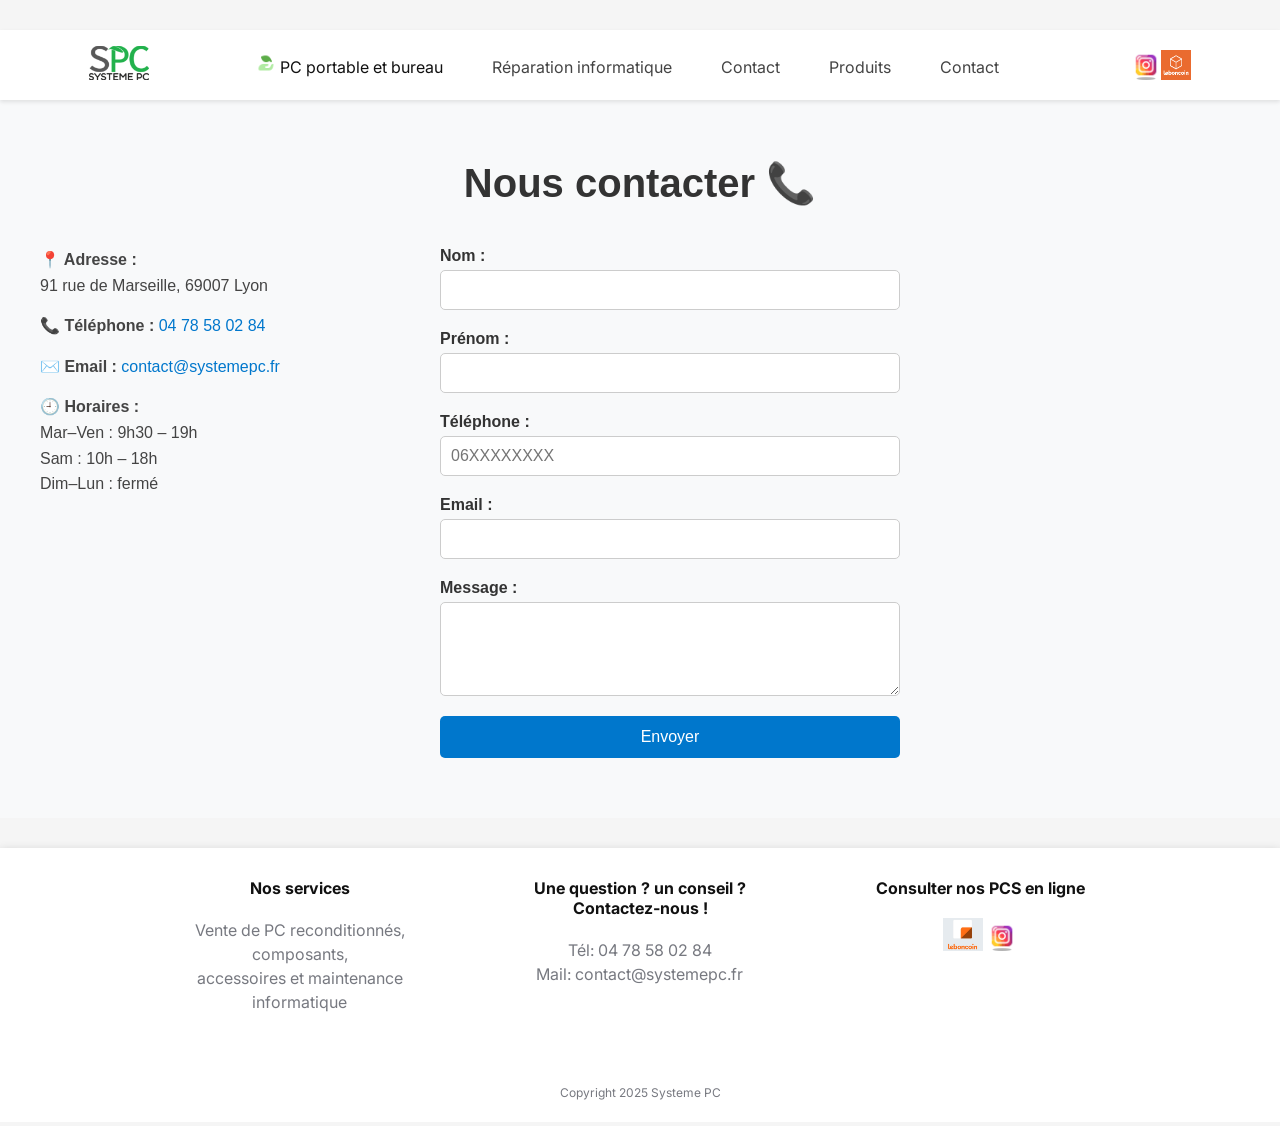
==== contact.html @ 1453016a "commit 2" ====
<!DOCTYPE html>
<html lang="fr">
<head>
    <meta charset="UTF-8">
    <meta name="viewport" content="width=device-width, initial-scale=1.0">
    <title>Systeme PC : PC Portable et PC de bureau reconditionné à petit prix !</title>
    <link rel="icon" type="image/png" href="img/favicon.png" />
    <link rel="stylesheet" href="styles.css">
    <link rel="stylesheet" href="contact.css">
    <link rel="preconnect" href="https://fonts.googleapis.com">
    <link rel="preconnect" href="https://fonts.gstatic.com" crossorigin>
    <link href="https://fonts.googleapis.com/css2?family=Inter:ital,opsz,wght@0,14..32,100..900;1,14..32,100..900&display=swap" rel="stylesheet">
</head>
<body>


    

    <!-- Début de la topbar ! -->

    <header class="topbar">

        <div class="logo">

           <a href="index.html">
            <img src="img/logo.svg" alt="Logo de Systeme PC">
            </a> 

        </div>


            <div class="toggler-container">

                <button>
                    <img src="img/menu.svg" alt="Navigation principale du site">
                </button>

            </div>

                <nav class="navigation">

                    <a href="https://www.leboncoin.fr/boutique/35010/systeme_pc.htm#online_ads">Découvrir nos PC</a>
                    <a href="#repar-info">Réparation informatique</a>
                    <a href="#title-contact">Nous contacter</a>

                </nav>

                <nav class="menu">
                    <img src="img/ecologie.png" alt="" width="20">
                    <a href="https://www.leboncoin.fr/boutique/35010/systeme_pc.htm#online_ads" class="active">PC portable et bureau </a>
                    <a href="#repar-info">Réparation informatique</a>
                    <a href="#title-contact">Contact</a>
                    <a href="produits.html">Produits</a>
                    <a href="contact.html">Contact</a>
                </nav>

                <div class="rs">
                    <a href="https://www.instagram.com/systeme_pc/"><img src="img/instagram.png" alt="" width="30" class="rs"></a>
                    <a href="https://www.leboncoin.fr/boutique/35010/systeme_pc.htm#online_ads"><img src="img/icon-leboncoin.png" alt="" width="30" class="rs"></a>
            </div>


    </header>
        <section id="contact" class="contact-premium">
            <div class="contact-container">
            <h2>Nous contacter 📞</h2>

                <div class="contact-grid">
                    <div class="contact-info">
                        <p><strong>📍 Adresse :</strong><br>91 rue de Marseille, 69007 Lyon</p>
                        <p><strong>📞 Téléphone :</strong> <a href="tel:0478580284">04 78 58 02 84</a></p>
                        <p><strong>✉️ Email :</strong> <a href="mailto:contact@systemepc.fr">contact@systemepc.fr</a></p>
                        <p><strong>🕘 Horaires :</strong><br>
                            Mar–Ven : 9h30 – 19h<br>
                            Sam : 10h – 18h<br>
                            Dim–Lun : fermé
                        </p>
                    </div>
                    <div class="contact-form">
                        <form action="contact.php" method="POST">
                            <label for="name">Nom :</label>
                            <input type="text" id="name" name="name" required>
                            <label for="prenom">Prénom :</label>
                            <input type="text" id="prenom" name="prenom" required>
                            <label for="tel">Téléphone :</label>
                            <input type="tel" id="tel" name="tel" required pattern="[0-9]{10}" placeholder="06XXXXXXXX">

                            <label for="email">Email :</label>
                            <input type="email" id="email" name="email" required>

                            <label for="message">Message :</label>
                            <textarea id="message" name="message" rows="4" required></textarea>

                            <button type="submit">Envoyer</button>
                        </form>
                    
                </div>

            <div class="contact-map">
                <iframe 
                    src="https://www.google.com/maps/embed?pb=!1m18!1m12!1m3!1d2784.2005434803896!2d4.834554576598938!3d45.74712537108001!2m3!1f0!2f0!3f0!3m2!1i1024!2i768!4f13.1!3m3!1m2!1s0x47f4ea487e197083%3A0xee4ef613c15510ec!2sSyst%C3%A8me%20PC!5e0!3m2!1sfr!2sfr!4v1749938939712!5m2!1sfr!2sfr" 
                    width="600" 
                    height="450" 
                    style="border:0;" 
                    allowfullscreen="" 
                    loading="lazy" 
                    referrerpolicy="no-referrer-when-downgrade">
                </iframe>
        
            </div>
        
        </section>



        
    <footer>

        <div class="container-footer">

        <div class="col1-footer">

        <h4>Nos services</h4>

        <p>Vente de PC reconditionnés, composants, <br>accessoires et
        maintenance informatique</p>

        </div>


        <div class="col2-footer">


        <h4>Une question ? un conseil ? <br> Contactez-nous !</h4>

        <p class="no-decoration">Tél: 04 78 58 02 84 <br>
        Mail: contact@systemepc.fr</p>

        </div>


        
        <div class="col3-footer">


        <h4> Consulter nos PCS en ligne</h4>

        <p><a href="https://www.leboncoin.fr/boutique/35010/systeme_pc.htm#online_ads">
            <img src="img/logo-leboncoin.jpg" alt="logo leboncoin" width="40"></a>
            <a href="https://www.instagram.com/systeme_pc/"><img src="img/instagram.png" alt="" width="30"></a>
        </p>
      
        
        </div>

    </div>
        
        <p class="copy">Copyright 2025 Systeme PC</p>

        
       


    </footer>

    <script type="text/javascript" src="script.js"></script> 


</body>
</html>
---- styles.css ----
:root{
    /* colors */
    --color-dark-black: #111;
    --color-light-black: #1d1d1d;
    --color-background-body: rgb(245, 245, 245);
    --color-white: #fff;
    --color-gray: #4A4C56;
    --color-gray-light: #777980;
    --color-SuperGray-light: #e6eff4;
    --color-green: #19A041;

    /* fonts */
    --font-inter: "Inter", Arial, Helvetica, sans-serif;
    --font-open-sans: "open sans", Arial, Helvetica, sans-serif;
}

*, *::before, *::after{
    padding: 0;
    margin: 0;
    box-sizing: border-box;
}

html {
    scroll-behavior: smooth;;
    scroll-padding-top: 130px; /* Ajuste cette valeur selon la hauteur de ton header */
}


body{
    background-color:   var(--color-background-body);
    font-family: var(--font-inter);
}

a{
    text-decoration: none;
    color: inherit;
    outline: none;
}
a:focus, button:focus {
    outline: 2px solid var(--color-green);
    outline-offset: 2px;
}

/* Mobile first ! */


.topbar{
    display: flex;
    justify-content: space-between;
    align-items: center;
    height: 70px;
    width: 100%;
    padding: 0 20px;
    position: static;
    background-color: #fff;
    z-index: 99;
    box-shadow: 0 2px 4px rgba(0, 0, 0, 0.1);
    margin-top: 30px;
}

.topbar .logo img{
    width: 60px;
}

.topbar .logo{
    display: flex;
    align-items: center;
}


.toggler-container button{
    cursor: pointer;
    display: flex;
    justify-content: left;
    align-items: left;
    border: none;
    padding: 2px;
    border-radius: 3px;
    background-color: #fff;


}
.rs{
        display: none !important;
}
.menu{
    display: none;
}

.topbar .navigation{

    text-decoration: none;
    position: absolute;
    background-color: #fff;
    width: 70%;
    height: 230px;
    right: 0;
    top: 110px;
    padding: 10px 0 0 0px;
    transition: transform 0.4s ease-out;
    transform:  translateX(100%);
}

.navigation.active{
    transform:  translateX(0%);
}

.topbar .navigation a{
    display: block;
    text-decoration: none;
    color: var(--color-dark-black); 
    padding: 25px 20px;
    font-weight: 600;
    font-size: 17px;
    position: relative;
}

.topbar .navigation a::after{
    content: "";
    display: block;
    width: 100%;
    height: 2px;
    background: var(--color-SuperGray-light);
    position: absolute;
    bottom: 5px;
    right: 0px;
}

.hidden{
    overflow: hidden;
}

.my_cover{
    width: 100%;
    max-height: 450px
}

.banniere{
    width: 100%;
    margin-top: 30px;
    max-height: 450px
}

.wrapper{
    margin: 0 auto;
    display: flex;
    flex-direction: column;
    align-items: center;
}

.img-container{
    position: relative;
}

.img-informatique{
    width: 250px;
    height: 170px;
    border-radius: 5px;
    border: 4px solid var(--color-green);
    margin-top: 50px;
    background-color: #46AC34;
    object-fit: contain;
}

.img-apropo{
    width: 250px;
    height: 170px;
    border-radius: 5px;
    border: 4px solid var(--color-green);
    margin-top: 50px;
    background-color: #46AC34;
    object-fit: contain;
    
}

.img-repar{
    width: 250px;
    border-radius: 5px;
    border: 4px solid var(--color-green);
    margin-top: 50px;
    scroll-behavior: smooth;
}




.btn-repar{
    border: none;
    padding: 8px;
    border-radius: 0px 5px 0px 5px;
    background: var(--color-green);
    color: #fff;
    font-weight: 600;
    position: absolute;
    top: 60px;
    left: 2px;
    font-size: 14px;
}

.btn-pc a, .btn-repar a{
    color: var(--color-white);
    text-decoration: none;
}


.btn-voirpc{
    display: inline-block;
    background: #19A041;
    color: #fff;
    padding: 15px;
    border-radius: 8px 0 8px 0px;
    font-weight: 600;
    font-size: 16px;
    width: 150px;
    position: relative;
    bottom: 50px;
    text-align: center;
}



.btn-pc {
  margin-top: 20px; /* pousse ce bouton vers le bas */
  align-self: center; /* centre le bouton dans la carte */
  background-color: var(--color-green); /* exemple : bleu */
  color: white;
  padding: 10px 20px;
  border-radius: 5px;
  cursor: pointer;
  font-weight: bold;
  text-align: left;
}

.btn-pc:hover {
    transform: scale(1.0s);
    background-color: #3bbf00;
    transition: background-color 0.3s ease, transform 0.3s ease;
    box-shadow: #4ccf00 0px 0px 10px;

}


.features {
  display: flex; /* Affiche les éléments enfants en ligne (flexbox) */
  justify-content: space-between; /* Espace égal entre les colonnes */
  flex-wrap: wrap; /* Permet aux éléments de passer à la ligne si trop larges */
  gap: 30px; /* Espace fixe entre chaque carte, horizontal et vertical */
  margin-bottom: 50px; /* Espace sous le bloc des cartes, à ajuster pour réduire l’espace */
}

.feature-card {
  flex: 1; /* Chaque carte prend une part égale de l’espace disponible */
  min-width: 300px; /* Largeur minimale d’une carte pour garder la lisibilité */
  max-width: 32%; /* Largeur maximale pour que 3 cartes tiennent côte à côte */
  background: var(--color-white); /* Couleur de fond blanche */
  color: var(--color-gray); /* Couleur du texte (variable CSS) */
  padding: 20px; /* Espace intérieur autour du contenu */
  border-radius: 8px; /* Coins arrondis pour un look plus doux */
  box-shadow: 0 2px 6px rgba(0, 0, 0, 0.1); /* Ombre légère sous la carte */
  text-align: left; /* Alignement du texte à gauche */
  box-sizing: border-box; /* Inclut padding et border dans la largeur */
  display: flex; /* Permet de gérer l’agencement interne avec flexbox */
  flex-direction: column; /* Organise les enfants en colonne verticale */
  justify-content: space-between; /* Espace entre les éléments pour répartir verticalement */
}

.title-question{
    font-size: 20px;
    text-align: center;
    margin-bottom: 20px;
    font-weight: 600;
    color: #333;
}

.icon-laptop{
    float: right;
}

.icon-repair{
    float: right;
}


.band{
    margin-top: 50px;
    display: flex;
    justify-content: space-evenly;
    height: 80px;
    background-color: var(--color-white);
    border-radius: 5px;
    font-family: "Inter", Arial, Helvetica, sans-serif;
    font-size: 13px;
    font-weight: bold;
    width: 100%;
    box-shadow: 0 2px 4px rgba(0, 0, 0, 0.1);
}

.sous-band{
    width: 900px;
    display: flex;
    justify-content: space-evenly;
 }
 

.bloc-gauche{
    display: flex;
    justify-content: center;
    align-items: center;
    flex-direction: column;
    position: relative;
    width: 92px;
}


.bloc-droit{
    display: flex;
    justify-content: center;
    align-items: center;
    flex-direction: column;
    width: 92px;
}


.line{
    display: block;
    height: 80%;
    margin-top: 8px;
    width: 2px;
    background: var(--color-gray);
    opacity: 0.1;
}

.title-contact{
    margin-top: 40px;
}

.para-contact{
    color: var(--color-gray);
    line-height: 1.5;
    margin-bottom: 30px;
    text-align: center;
}

.contact{
    background: var(--color-white);
    border-radius: 10px;
    margin: 0 auto;
    padding: 10px;
    text-align: center;
    box-shadow: 0 4px 4px 0 rgba(0, 0, 0, 0.25);
    width: calc(100% - 10%);

}

.contact > p{
    padding-bottom: 10px;
    color: var(--color-dark-black);
    font-weight: bold;
    font-size: 20px;
    
}

.bloc-contact{
    margin:  20px;
    padding: 10px;
}

.text-contact{
    color: var(--color-gray-light);
    font-size: 16px;
    line-height: 1.8;
    text-decoration: none;
}

.no-decoration{
    text-decoration: none;
}

h3{
    text-align: center;
    padding: 20px 0 20px;
    font-size: 24px;
}

.hours{
    background: rgb(25, 160, 65);
    border-radius: 10px;
    margin: 0 auto;
    padding: 20px;
    margin-top: 30px;
    margin-bottom: 50px;
    width: calc(100% - 10%);
    box-shadow: 0 4px 4px 0 rgba(0, 0, 0, 0.25);
    text-align: center;
    
}

.hours h3{
    color: var(--color-white);
}

.hours ul{
    list-style: none;
    font-size: 18px;
    color: var(--color-white);
}

.hours li{
    margin-bottom: 30px;
}


/* Section FAQ */

.faq{
    max-width: 800px;
    margin: auto;
}

.faq-section{
    width: calc(100% - 30px);
    margin: 0 auto;
    padding: 20px 0px 60px;
    color: var(--color-dark-black);
}

.faq-section__header{
    text-align: center;
}

.faq-section__surtitle{
    font-family: var(--font-open-sans), sans-serif;
    margin-bottom: 30px;
    color: var(--color-gray);
    line-height: 1.5;
    font-weight: 600;
}


.faq-section__title{
    font-size: 22px;
    text-transform: uppercase;
}

.faq__question{
    border: 2px solid var(--color-SuperGray-light);
    padding: 25px;
    background-color: var(--color-white);
    width: 100%;
    box-shadow: 0 4px 4px 0 rgba(0, 0, 0, 0.25);
}

.faq__question-toggler{
    width: 100%;
    display: flex;
    align-items: center;
    color: var(--color-gray-light);
    margin: 0 auto;
}

.faq__question-toggler-icon{
    width: 20px;
    height: 20px;
    margin-left: 15px;
    margin-top: 15px;
}

.faq__question-toggler-text{
    font-family: var(--font-inter);
    font-weight: 600;
    margin-left: 10px;

}

details[open] .faq__question-toggler-icon{
    transform: rotate(180deg);
}



.faq__question-text{
    line-height: 1.5;
    margin-top: 20px;
    margin-left: 10px;
}

details > summary {
    list-style: none;
  }
  
  details > summary::marker, /* Latest Chrome, Edge, Firefox */ 
  details > summary::-webkit-details-marker /* Safari */ {
    display: none;
  }

/* Footer */

footer{
    margin-top: 30px;
    width: 100%;
    padding: 30px 0;
    text-align: center;
    box-shadow: 0 4px 10px 0 rgba(0, 0, 0, 0.25);
    background-color: var(--color-white);
}

footer h4{
    color: var(--color-dark-black);
}

footer p{
    color: var(--color-gray-light);
    line-height: 1.5;
    margin: 20px auto;
    width: calc(100% - 20%);

}


.copy{
    font-size: 12px;
    position: relative;
    top: 30px;
}


/* Mode Desktop */

@media screen and (min-width: 814px){

    .topbar{
        position:sticky;
        justify-content: space-around;
        display: flex;
        align-items: center;
        padding: 0 50px;
    }

    .menu{
        position: sticky;
        display: block;
        padding: 11px 30px;
        border-radius: 3px;
        top: 0;
        z-index: 1000;
        left: 0;
        
    }

    .menu a{
        padding: 10px 20px;
        color: #444;
        margin-right: 5px;
    }

    .menu .active, .menu a:hover{

        color: #111;
        

    }


    .menu .active{
      
        padding-left: 0;
       
    }

    .features{
        display: flex;
        flex-direction: row;
        justify-content: center;
    }

    .feature-card{
        width: 400px;
        margin-left: 60px;
        margin-top: 90px;
    
    }
    .rs{
        display:flex !important;
    }


    .btn-voirpc{
     
        position: relative;
        left: 150px;
    }

    .btn-voirpc:hover{
        background-color: rgba(25, 160, 65, 0.9);
     }

    .features{
        flex-wrap: wrap;
    }


    .img-container{

        margin-bottom: 20px;
        display: flex;
        align-items: center;
        justify-content: center;
    }

    .navigation, .toggler-container{
        display: none;
    }
    
   

    .topbar{
        display: flex;
        align-items: center;
        padding: 0 50px;
     }
     
     .menu .img-icon{
        width: 16px;
        position: relative;
        top: 2px;
        
     }

    .nav a{
        text-decoration: none;
        color: #111;
        padding: 0 15px;
    }

    .col-2{
       display: flex;
       flex-direction: row;
       
    }

    .hours{
        margin-left: 92px;

    }


    .faq-section{
        max-width: 700px;
        margin: 0 auto;
        padding: 0px 0px 60px;
        color: var(--color-dark-black);
    }

  
    .img-container{
        transform: translateY(-30px);
    }

    footer{
        display: flex;
        justify-content: space-evenly;
        flex-wrap: wrap;
        
    }

    .col1-footer, .col2-footer, .col3-footer{
        width: 30%;
    }

    .faq-section__title{
        margin-top: 30px;
    }



    .container-footer{
        display: flex;
        flex-direction: row;
        width: 1020px;
        
        justify-content: space-around;
    }
}
@media screen and (min-width: 768px) {
    .features {
        flex-direction: row;
        flex-wrap: wrap;
        justify-content: center;
        gap: 30px;
    }
}
---- contact.css ----
/* contact.css */

/* Section générale */
.contact-premium {
    background-color: #f8f9fa;
    padding: 60px 20px;
    font-family: 'Segoe UI', Tahoma, Geneva, Verdana, sans-serif;
}

/* Conteneur */
.contact-container {
    max-width: 1200px;
    margin: 0 auto;
}

/* Titre */
.contact-premium h2 {
    text-align: center;
    font-size: 2.5em;
    margin-bottom: 40px;
    color: #333;
}

/* Grille contact */
.contact-grid {
    display: flex;
    flex-wrap: wrap;
    gap: 40px;
    justify-content: space-between;
}

/* Informations de contact */
.contact-info {
    flex: 1 1 300px;
    font-size: 1rem;
    color: #444;
}

.contact-info p {
    margin-bottom: 15px;
    line-height: 1.6;
}

.contact-info a {
    color: #0077cc;
    text-decoration: none;
}

.contact-info a:hover {
    text-decoration: underline;
}

/* Formulaire */
.contact-form {
    flex: 1 1 400px;
}

.contact-form form {
    display: flex;
    flex-direction: column;
}

.contact-form label {
    margin-bottom: 5px;
    font-weight: bold;
    color: #333;
}

.contact-form input,
.contact-form textarea {
    margin-bottom: 20px;
    padding: 10px;
    border: 1px solid #ccc;
    border-radius: 5px;
    font-size: 1rem;
    resize: vertical;
}

.contact-form button {
    padding: 12px 20px;
    background-color: #0077cc;
    color: white;
    border: none;
    border-radius: 5px;
    cursor: pointer;
    font-size: 1rem;
    transition: background-color 0.3s;
}

.contact-form button:hover {
    background-color: #005fa3;
}

/* Carte Google Maps */
.contact-map {
    margin-top: 40px;
    display: flex;
    justify-content: center;
}

.contact-map iframe {
    width: 100%;
    max-width: 1000px;
    height: 450px;
    border: 0;
    border-radius: 10px;
}

/* Responsive */
@media (max-width: 768px) {
    .contact-grid {
        flex-direction: column;
    }

    .contact-map iframe {
        height: 300px;
    }
}
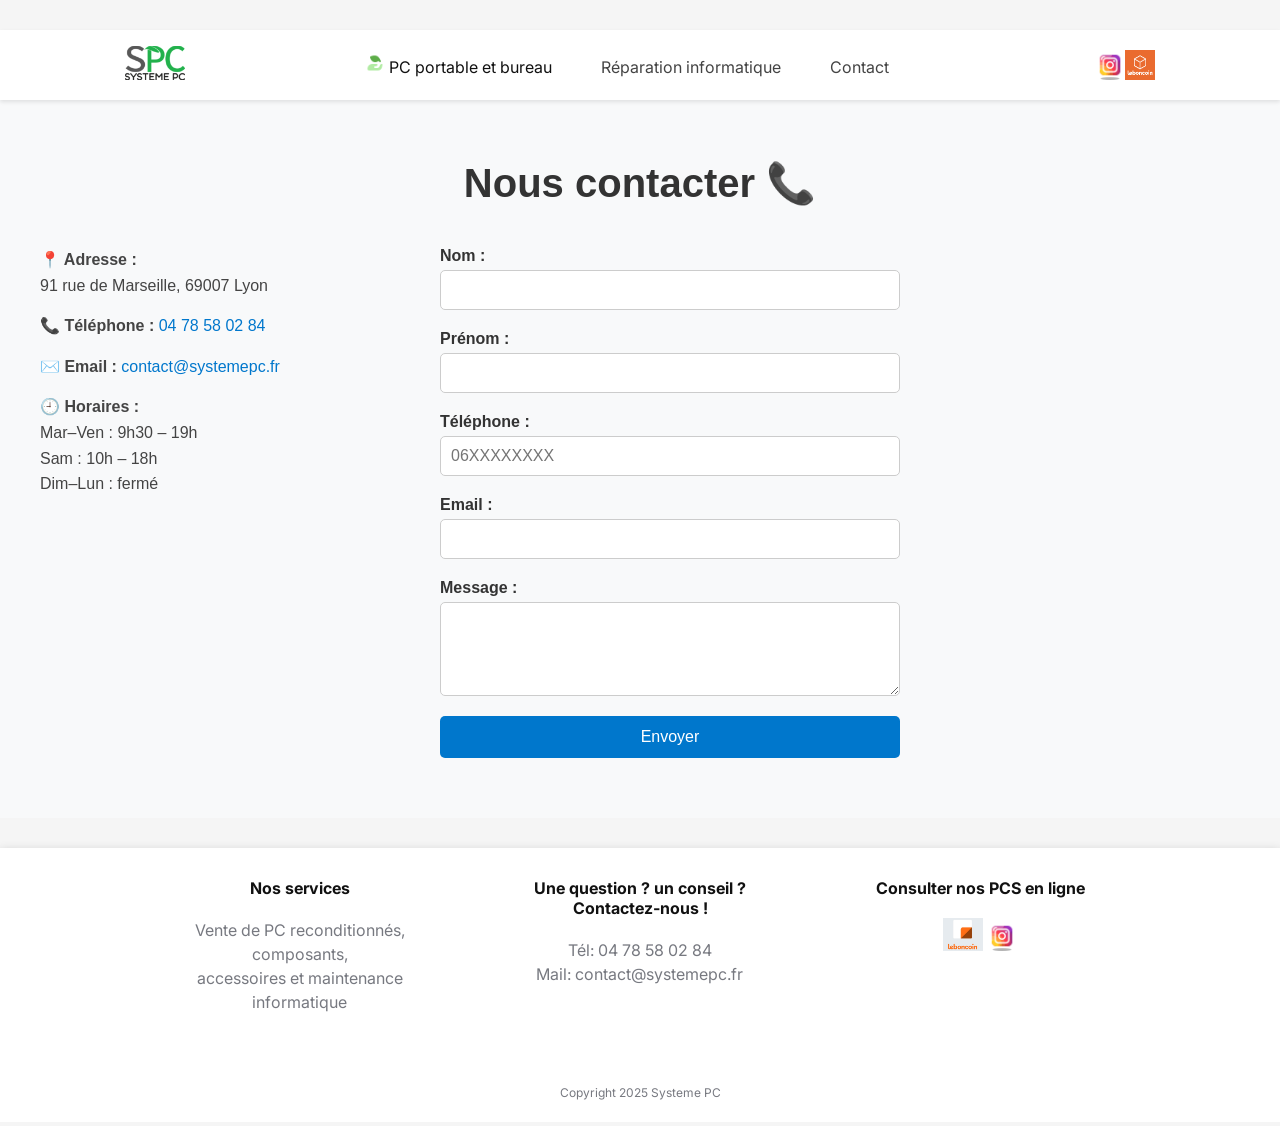
==== commit 3a254bb7: "commit 4" ====
--- a/contact.html
+++ b/contact.html
@@ -16,7 +16,7 @@
 
     
 
-    <!-- Début de la topbar ! -->
+    
 
     <header class="topbar">
 
@@ -41,7 +41,8 @@
 
                     <a href="https://www.leboncoin.fr/boutique/35010/systeme_pc.htm#online_ads">Découvrir nos PC</a>
                     <a href="#repar-info">Réparation informatique</a>
-                    <a href="#title-contact">Nous contacter</a>
+                    
+                    <a href="contact.html">Contact</a>
 
                 </nav>
 
@@ -49,8 +50,6 @@
                     <img src="img/ecologie.png" alt="" width="20">
                     <a href="https://www.leboncoin.fr/boutique/35010/systeme_pc.htm#online_ads" class="active">PC portable et bureau </a>
                     <a href="#repar-info">Réparation informatique</a>
-                    <a href="#title-contact">Contact</a>
-                    <a href="produits.html">Produits</a>
                     <a href="contact.html">Contact</a>
                 </nav>
 
@@ -77,7 +76,7 @@
                         </p>
                     </div>
                     <div class="contact-form">
-                        <form action="contact.php" method="POST">
+                        <form action="contact.php" method="post" >
                             <label for="name">Nom :</label>
                             <input type="text" id="name" name="name" required>
                             <label for="prenom">Prénom :</label>
@@ -110,6 +109,8 @@
             </div>
         
         </section>
+        
+  
 
 
 
@@ -164,6 +165,17 @@
     </footer>
 
     <script type="text/javascript" src="script.js"></script> 
+    <script>
+        window.onload = function() {
+            const params = new URLSearchParams(window.location.search);
+            if (params.get('success') === '1') {
+                alert('Message envoyé !');
+            }
+            if (params.get('error') === '1') {
+                alert('Erreur lors de l\'envoi du message.');
+            }
+        };
+    </script>
 
 
 </body>
--- a/styles.css
+++ b/styles.css
@@ -23,13 +23,20 @@
 
 html {
     scroll-behavior: smooth;;
-    scroll-padding-top: 130px; /* Ajuste cette valeur selon la hauteur de ton header */
-}
-
+    scroll-padding-top: 130px; 
+}
+html, body {
+   
+    overflow-x: hidden;
+    margin: 0;
+    padding: 0;
+}
 
 body{
     background-color:   var(--color-background-body);
     font-family: var(--font-inter);
+    overflow-x: hidden;
+
 }
 
 a{
@@ -37,28 +44,35 @@
     color: inherit;
     outline: none;
 }
-a:focus, button:focus {
-    outline: 2px solid var(--color-green);
-    outline-offset: 2px;
-}
+
 
 /* Mobile first ! */
 
 
 .topbar{
+    transition: top 0.3s ease-in-out;
     display: flex;
     justify-content: space-between;
     align-items: center;
     height: 70px;
     width: 100%;
     padding: 0 20px;
-    position: static;
+    position: fixed;
+    top: 0;
+    left: 0;
+    
+
     background-color: #fff;
     z-index: 99;
     box-shadow: 0 2px 4px rgba(0, 0, 0, 0.1);
     margin-top: 30px;
-}
-
+    
+
+}
+
+.topbar.hide{
+    top: -120px; 
+}
 .topbar .logo img{
     width: 60px;
 }
@@ -138,7 +152,7 @@
 
 .banniere{
     width: 100%;
-    margin-top: 30px;
+    margin-top: 140px;
     max-height: 450px
 }
 
@@ -147,6 +161,7 @@
     display: flex;
     flex-direction: column;
     align-items: center;
+    margin-top: 30px;
 }
 
 .img-container{
@@ -243,7 +258,7 @@
 
 .features {
   display: flex; /* Affiche les éléments enfants en ligne (flexbox) */
-  justify-content: space-between; /* Espace égal entre les colonnes */
+  justify-content: center; /* Espace égal entre les colonnes */
   flex-wrap: wrap; /* Permet aux éléments de passer à la ligne si trop larges */
   gap: 30px; /* Espace fixe entre chaque carte, horizontal et vertical */
   margin-bottom: 50px; /* Espace sous le bloc des cartes, à ajuster pour réduire l’espace */
@@ -251,7 +266,7 @@
 
 .feature-card {
   flex: 1; /* Chaque carte prend une part égale de l’espace disponible */
-  min-width: 300px; /* Largeur minimale d’une carte pour garder la lisibilité */
+  min-width: 400px; /* Largeur minimale d’une carte pour garder la lisibilité */
   max-width: 32%; /* Largeur maximale pour que 3 cartes tiennent côte à côte */
   background: var(--color-white); /* Couleur de fond blanche */
   color: var(--color-gray); /* Couleur du texte (variable CSS) */
@@ -264,6 +279,11 @@
   flex-direction: column; /* Organise les enfants en colonne verticale */
   justify-content: space-between; /* Espace entre les éléments pour répartir verticalement */
 }
+.feature-card:hover {
+    transform: scale(1.02); /* Légère augmentation de la taille au survol */
+    transition: transform 0.3s ease; /* Transition douce pour l’effet de zoom */
+    box-shadow: 0 4px 12px rgba(0, 0, 0, 0.15); /* Ombre plus marquée au survol */
+}
 
 .title-question{
     font-size: 20px;
@@ -530,7 +550,7 @@
 @media screen and (min-width: 814px){
 
     .topbar{
-        position:sticky;
+        position:fixed;
         justify-content: space-around;
         display: flex;
         align-items: center;
@@ -578,8 +598,15 @@
         width: 400px;
         margin-left: 60px;
         margin-top: 90px;
+        justify-content: center;
+        align-items: center;
     
     }
+    .feature-card p{
+        text-align: center;
+    }
+
+    
     .rs{
         display:flex !important;
     }
@@ -692,3 +719,31 @@
 }
 
 
+@media screen and (max-width: 813px) {
+    .features {
+        flex-direction: column;
+        align-items: center;
+    }
+    .feature-card {
+        min-width: 0;
+        max-width: 80%;
+        margin: 30px auto;
+        align-items: center;
+        text-align: center;
+    }
+    .img-container {
+        display: flex;
+        justify-content: center;
+        align-items: center;
+        width: 100%;
+    }
+    .feature-card img {
+        display: block;
+        margin-left: auto;
+        margin-right: auto;
+        max-width: 90%;
+        height: auto;
+        margin-top: 30px;
+        margin-bottom: 30px;
+    }
+}
--- a/contact.css
+++ b/contact.css
@@ -5,6 +5,7 @@
     background-color: #f8f9fa;
     padding: 60px 20px;
     font-family: 'Segoe UI', Tahoma, Geneva, Verdana, sans-serif;
+    margin-top: 100px;
 }
 
 /* Conteneur */
@@ -34,11 +35,15 @@
     flex: 1 1 300px;
     font-size: 1rem;
     color: #444;
+    
+    
+    
 }
 
 .contact-info p {
     margin-bottom: 15px;
     line-height: 1.6;
+    
 }
 
 .contact-info a {
@@ -111,6 +116,14 @@
     .contact-grid {
         flex-direction: column;
     }
+    .contact-info {
+        justify-content: center;
+        align-items: center;
+        text-align: center;
+        display: flex;
+        flex-direction: column;
+    }
+
 
     .contact-map iframe {
         height: 300px;
